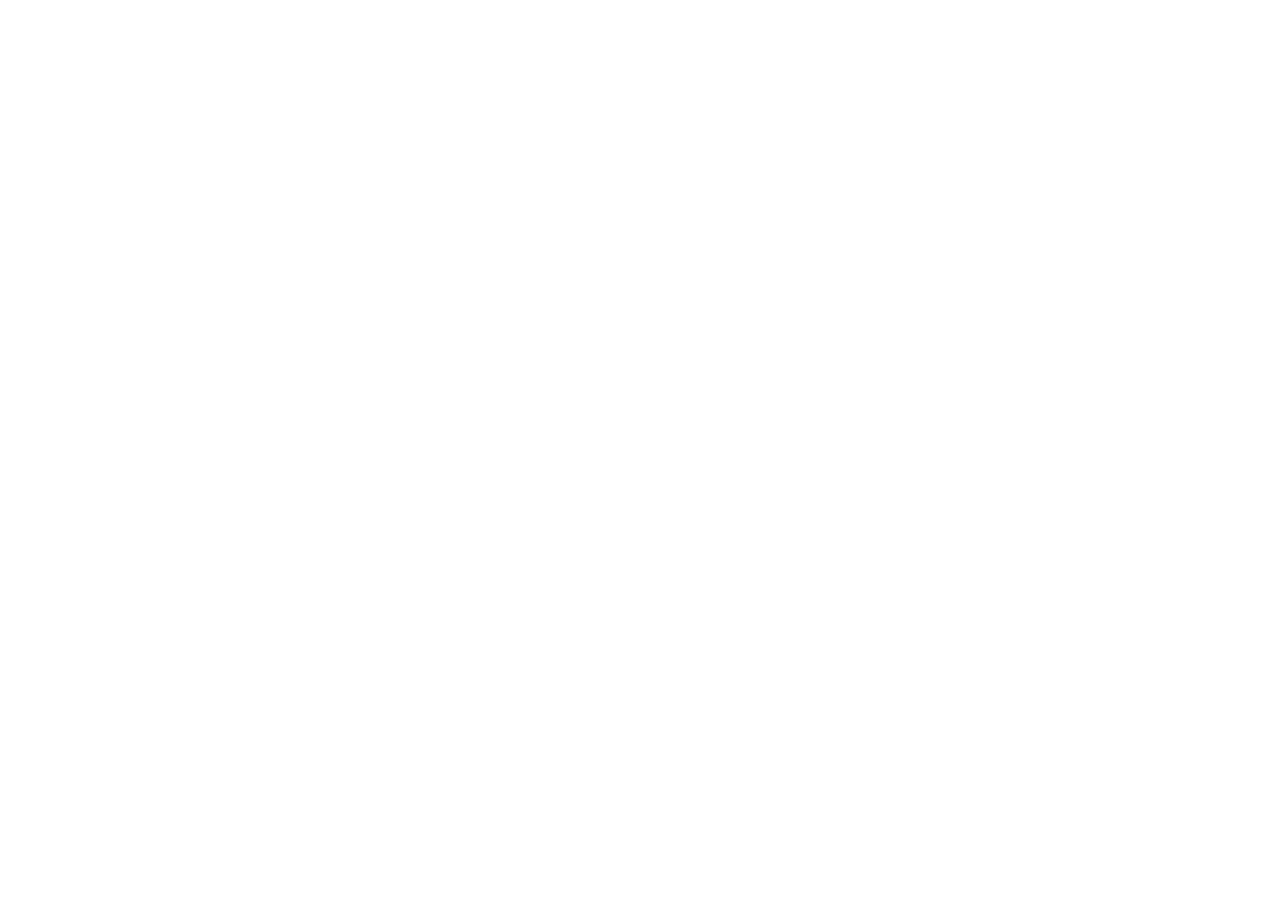
==== beginners.html @ 1d6b1e65 "created all pages required and added boilerplate template, titles and meta description" ====
<!DOCTYPE html>
<html lang="en">
<head>
    <meta charset="UTF-8">
    <meta description="A gym website with class descriptions and times">
    <meta http-equiv="X-UA-Compatible" content="IE=edge">
    <meta name="viewport" content="width=device-width, initial-scale=1.0">
    <title>Koffee & Kettlebells</title>
</head>
<body>
    
</body>
</html>
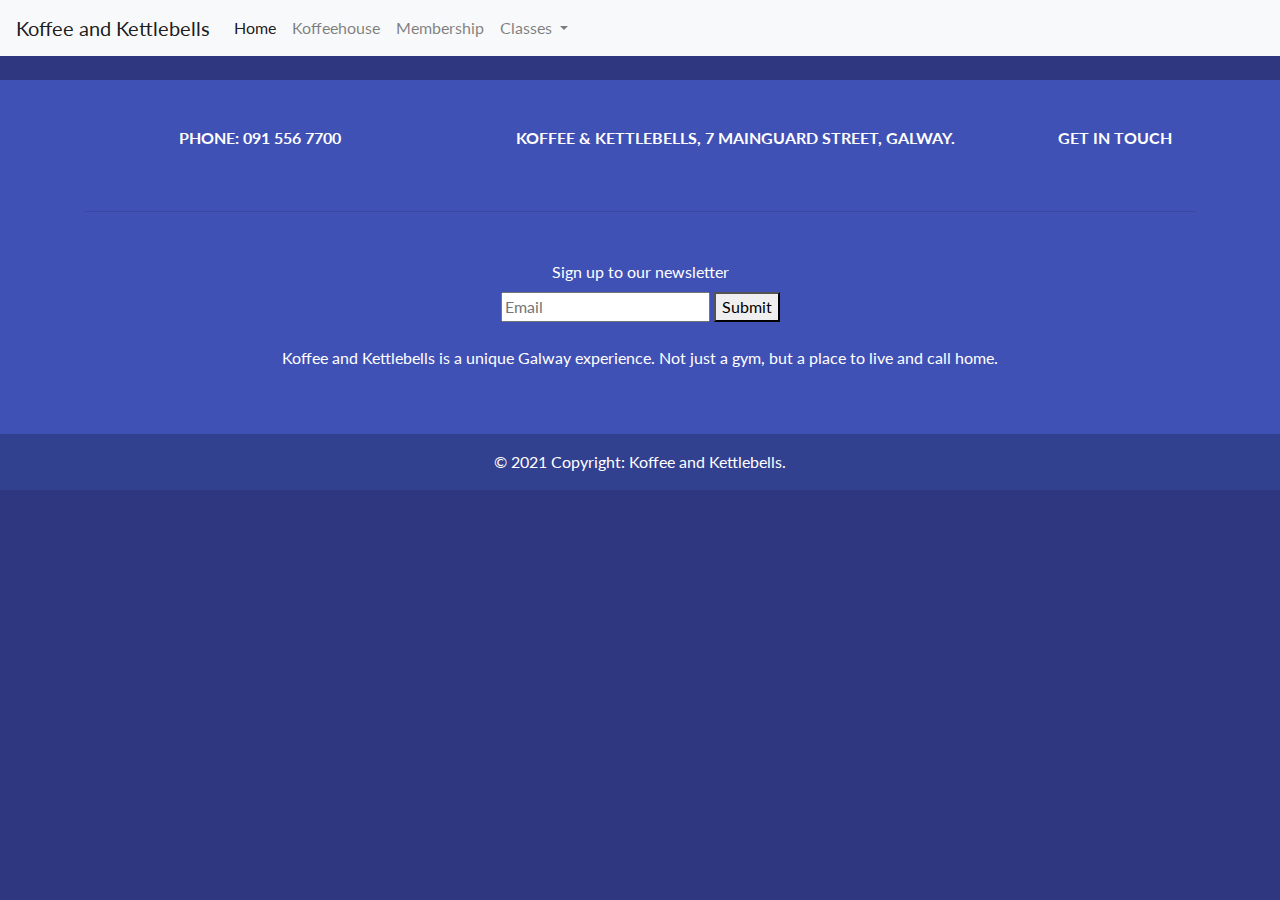
==== commit 4409fc2c: "added footer template, updated links and copied to each page" ====
--- a/beginners.html
+++ b/beginners.html
@@ -1,13 +1,127 @@
 <!DOCTYPE html>
 <html lang="en">
-<head>
-    <meta charset="UTF-8">
-    <meta description="A gym website with class descriptions and times">
-    <meta http-equiv="X-UA-Compatible" content="IE=edge">
-    <meta name="viewport" content="width=device-width, initial-scale=1.0">
-    <title>Koffee & Kettlebells</title>
-</head>
+    <head>
+        <meta charset="UTF-8">
+        <meta description="A gym website with class descriptions and times">
+        <meta http-equiv="X-UA-Compatible" content="IE=edge">
+        <meta name="viewport" content="width=device-width, initial-scale=1.0">
+        <title>Koffee & Kettlebells</title>
+        <link rel="stylesheet" href="https://use.fontawesome.com/releases/v5.6.3/css/all.css"
+        integrity="sha384-UHRtZLI+pbxtHCWp1t77Bi1L4ZtiqrqD80Kn4Z8NTSRyMA2Fd33n5dQ8lWUE00s/" crossorigin="anonymous" />
+        <link rel="stylesheet" href="https://maxcdn.bootstrapcdn.com/bootstrap/4.0.0/css/bootstrap.min.css" integrity="sha384-Gn5384xqQ1aoWXA+058RXPxPg6fy4IWvTNh0E263XmFcJlSAwiGgFAW/dAiS6JXm" crossorigin="anonymous">
+        <link href="assets/css/style.css" rel="stylesheet" type="text/css" />
+    </head>
 <body>
+    <!--HEADER -->
+    <header>
+        <nav class="navbar navbar-expand-lg navbar-light bg-light">
+            <a class="navbar-brand" href="index.html">Koffee and Kettlebells</a>
+            <button class="navbar-toggler" type="button" data-toggle="collapse" data-target="#navbarNavDropdown" aria-controls="navbarNavDropdown" aria-expanded="false" aria-label="Toggle navigation">
+                  <span class="navbar-toggler-icon"></span>
+                </button>
+            <div class="collapse navbar-collapse" id="navbarNavDropdown">
+                <ul class="navbar-nav">
+                    <li class="nav-item active">
+                        <a class="nav-link" href="index.html">Home <span class="sr-only">(current)</span></a>
+                    </li>
+                    <li class="nav-item">
+                      <a class="nav-link" href="koffeehouse.html">Koffeehouse</a>
+                    </li>
+                    <li class="nav-item">
+                      <a class="nav-link" href="membership.html">Membership</a>
+                    </li>
+                    <li class="nav-item dropdown">
+                      <a class="nav-link dropdown-toggle" href="index.html" id="navbarDropdownMenuLink" data-toggle="dropdown" aria-haspopup="true" aria-expanded="false">
+                        Classes
+                      </a>
+                      <div class="dropdown-menu" aria-labelledby="navbarDropdownMenuLink">
+                        <a class="dropdown-item" href="lunchtime.html">Lunchtime Blast</a>
+                        <a class="dropdown-item" href="kettlebells.html">Kettlebells Class</a>
+                        <a class="dropdown-item" href="beginners.html">Beginners Class</a>
+                      </div>
+                    </li>
+                </ul>
+            </div>
+        </nav>
+    </header>
+     <!--END OF HEADER-->
+
+    <!-- Footer code credit: https://mdbootstrap.com/snippets/standard/mdbootstrap/2885047?view=side-->
+    <footer class="text-center text-white" style="background-color: #3f51b5">
+        <div class="container">
+          <section class="mt-4">
+            <div class="row text-center d-flex justify-content-center pt-5">
+              <div class="col-md-4">
+                <h6 class="text-uppercase font-weight-bold">
+                  <a href="#!" class="text-white">Phone: 091 556 7700</a>
+                </h6>
+              </div>
+  
+              <div class="col-md-6">
+                <h6 class="text-uppercase font-weight-bold">
+                  <a href="#!" class="text-white"><i class="fas fa-map-marker-alt"></i> Koffee & Kettlebells,
+                      7 Mainguard Street,
+                      Galway. </p>
+                    </a>
+                </h6>
+              </div>
+  
+              <div class="col-md-2">
+                <h6 class="text-uppercase font-weight-bold">
+                  <a href="mailto:koffeeandkettlebells@gmail.com" class="text-white">Get in Touch</a>
+                </h6>
+              </div>
+            </div>
+          </section>
     
+          <hr class="my-5" />
+  
+          <section class="mb-4">
+              <div class="row d-flex justify-content-center">
+                <div class="col-lg-8">
+              <form id="cta-form" method="POST" action="https://formdump.codeinstitute.net/">
+                  <label class="cta-label">Sign up to our newsletter</label><br>
+                  <input type="email" name="email" id="cta-input" aria-describedby="cta-input" placeholder="Email" required />
+                  <button type="submit" class="cta-btn shadow-none">Submit</button>
+              </form>
+          </div>
+      </div>
+    </section>
+          <section class="mb-4">
+            <div class="row d-flex justify-content-center">
+              <div class="col-lg-8">
+                <p>
+                  Koffee and Kettlebells is a unique Galway experience. Not just a gym, but a place to live and call home.
+                </p>
+              </div>
+            </div>
+          </section>
+  <!--Social links-->
+          <section class="text-center mb-5">
+            <a href="https://www.facebook.com/" class="text-white me-4">
+              <i class="fab fa-facebook-f"></i>
+            </a>
+            <a href="https://twitter.com/?lang=en" class="text-white me-4">
+              <i class="fab fa-twitter"></i>
+            </a>
+            <a href="https://www.instagram.com/" class="text-white me-4">
+              <i class="fab fa-instagram"></i>
+            </a>
+          </section>
+  <!-- Social links -->
+        </div>
+        <!-- Copyright -->
+        <div
+             class="text-center p-3"
+             style="background-color: rgba(0, 0, 0, 0.2)"
+             >
+          © 2021 Copyright: Koffee and Kettlebells. 
+        </div>
+      </footer>
+      <!-- Footer -->   
 </body>
-</html>+</html>
+
+<script src="https://code.jquery.com/jquery-3.2.1.slim.min.js" integrity="sha384-KJ3o2DKtIkvYIK3UENzmM7KCkRr/rE9/Qpg6aAZGJwFDMVNA/GpGFF93hXpG5KkN" crossorigin="anonymous"></script>
+<script src="https://cdnjs.cloudflare.com/ajax/libs/popper.js/1.12.9/umd/popper.min.js" integrity="sha384-ApNbgh9B+Y1QKtv3Rn7W3mgPxhU9K/ScQsAP7hUibX39j7fakFPskvXusvfa0b4Q" crossorigin="anonymous"></script>
+<script src="https://maxcdn.bootstrapcdn.com/bootstrap/4.0.0/js/bootstrap.min.js" integrity="sha384-JZR6Spejh4U02d8jOt6vLEHfe/JQGiRRSQQxSfFWpi1MquVdAyjUar5+76PVCmYl" crossorigin="anonymous"></script>--- a/assets/css/style.css
+++ b/assets/css/style.css
@@ -0,0 +1,26 @@
+@import url('https://fonts.googleapis.com/css?family=Oswald|Lato:300');
+
+*   {
+    box-sizing: border-box;
+    }
+
+body {
+    font-family: Lato;
+    color: #FFFFFF;
+    background : #2e377f;
+}
+
+h2  {
+    font-family: Lato;
+    text-transform: uppercase;
+    letter-spacing: 4px;
+    color: #FFFFFF;
+    margin-left: -1%;
+    display: inline;
+ 
+}
+ #header {
+    margin: 0;
+    border-bottom: 1px solid #28306C;
+    color: #ffffff;
+}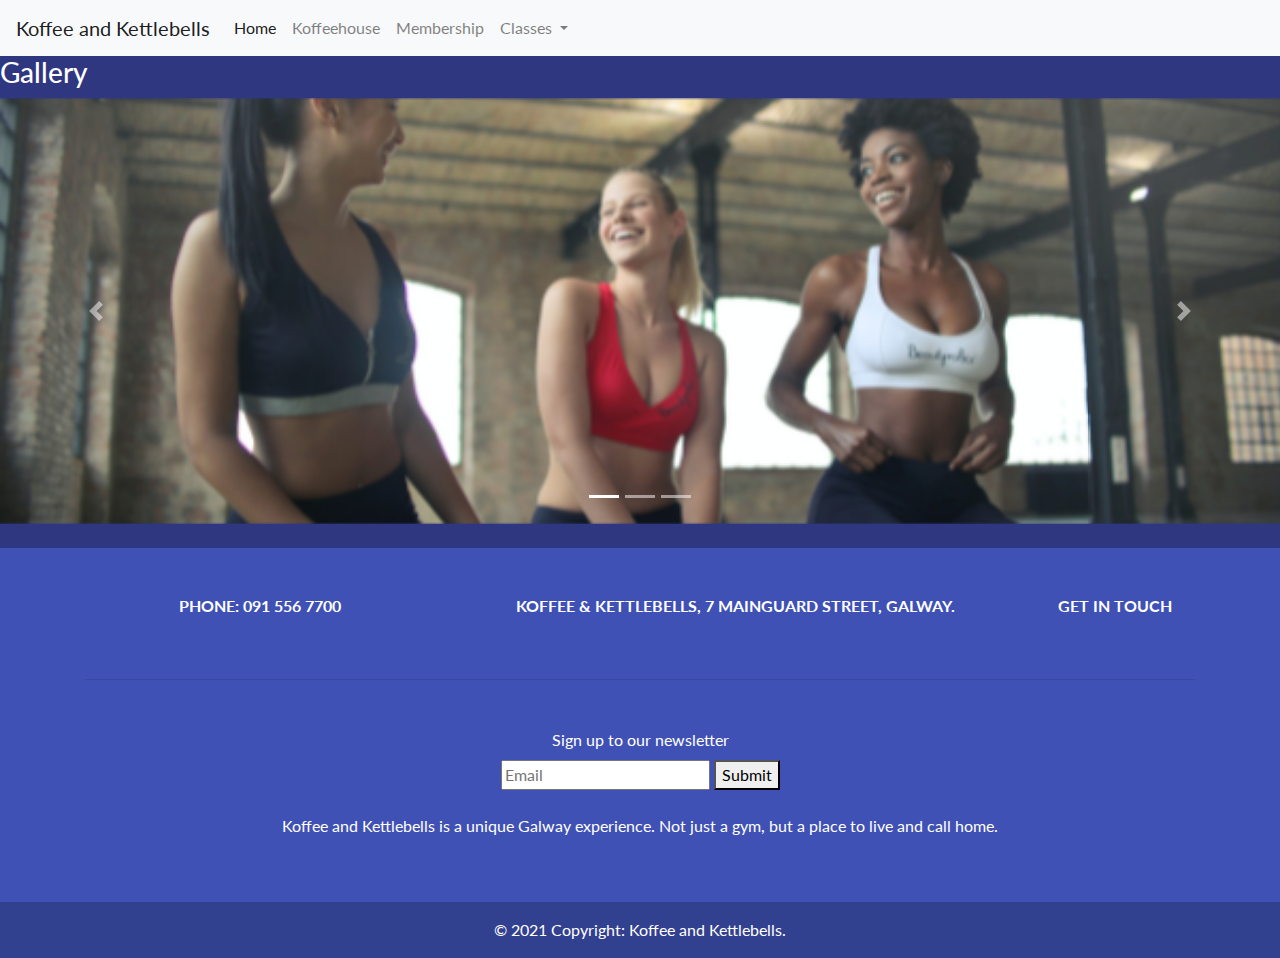
==== commit 190bbdbc: "added gallery section to beginners page" ====
--- a/beginners.html
+++ b/beginners.html
@@ -45,6 +45,39 @@
         </nav>
     </header>
      <!--END OF HEADER-->
+     <!--gallery section-->
+     <section class="gallery">
+      <div id="gallery-heading">
+        <h3>Gallery</h3>
+        <div id="carouselExampleIndicators" class="carousel slide" data-ride="carousel">
+      <ol class="carousel-indicators">
+        <li data-target="#carouselExampleIndicators" data-slide-to="0" class="active"></li>
+        <li data-target="#carouselExampleIndicators" data-slide-to="1"></li>
+        <li data-target="#carouselExampleIndicators" data-slide-to="2"></li>
+      </ol>
+      <div class="carousel-inner">
+        <div class="carousel-item active">
+          <img class="d-block w-100" src="assets/images/Gallery(13).png" active alt="First slide">
+        </div>
+        <div class="carousel-item">
+          <img class="d-block w-100" src="assets/images/Gallery(14).png" alt="Second slide">
+        </div>
+        <div class="carousel-item">
+          <img class="d-block w-100" src="assets/images/Gallery(7).png" alt="Third slide">
+        </div>
+      </div>
+      <a class="carousel-control-prev" href="#carouselExampleIndicators" role="button" data-slide="prev">
+        <span class="carousel-control-prev-icon" aria-hidden="true"></span>
+        <span class="sr-only">Previous</span>
+      </a>
+      <a class="carousel-control-next" href="#carouselExampleIndicators" role="button" data-slide="next">
+        <span class="carousel-control-next-icon" aria-hidden="true"></span>
+        <span class="sr-only">Next</span>
+      </a>
+    </div>
+    </div>
+    </section>
+     <!--end of gallery section-->
 
     <!-- Footer code credit: https://mdbootstrap.com/snippets/standard/mdbootstrap/2885047?view=side-->
     <footer class="text-center text-white" style="background-color: #3f51b5">
--- a/assets/css/style.css
+++ b/assets/css/style.css
@@ -1,26 +1,325 @@
 @import url('https://fonts.googleapis.com/css?family=Oswald|Lato:300');
 
-*   {
+* {
     box-sizing: border-box;
-    }
+}
 
 body {
     font-family: Lato;
     color: #FFFFFF;
-    background : #2e377f;
-}
-
-h2  {
+    background: #2e377f;
+}
+
+h2 {
     font-family: Lato;
     text-transform: uppercase;
     letter-spacing: 4px;
     color: #FFFFFF;
     margin-left: -1%;
     display: inline;
- 
-}
- #header {
+
+}
+
+#header {
     margin: 0;
     border-bottom: 1px solid #28306C;
     color: #ffffff;
+}
+
+/* Hero image */
+#hero-image {
+    height: 600px;
+    width: 100%;
+    background: url('assets/images/hero_image.jpg')no-repeat center center;
+    background-size: contain;
+    animation-name: hero-zoom;
+    animation-duration: 5s;
+    animation-fill-mode: forwards;
+    margin-top: 5%;
+}
+
+#hero-outer {
+    height: 600px;
+    width: 100%;
+    position: relative;
+    margin-bottom: 10%;
+}
+
+.responsive {
+    display: 100%;
+    height: auto;
+}
+
+@keyframes hero-zoom {
+    from {
+        transform: scale(1);
+    }
+
+    to {
+        transform: scale(1.1);
+    }
+}
+
+/*end of hero image*/
+
+/* SECTION THREE CLASS TIMES */
+
+#thisweek {
+    margin-top: 120px !important;
+    margin-left: 50px;
+}
+
+.column {
+    float: left;
+    width: 25%;
+    padding: 5px;
+}
+
+.row::after {
+    content: "";
+    clear: both;
+    display: table;
+}
+
+.thisweek-container {
+    position: relative;
+    width: 90%;
+}
+
+.thisweek-text {
+    background-color: #ffffff;
+    color: #28306C;
+    font-size: 16px;
+    padding: 16px 32px;
+}
+
+.image {
+    opacity: 1;
+    display: block;
+    width: 100%;
+    height: auto;
+    transition: .5s ease;
+    backface-visibility: hidden;
+}
+
+.middle {
+    transition: .5s ease;
+    opacity: 0;
+    position: absolute;
+    top: 50%;
+    left: 50%;
+    transform: translate(-50%, -50%);
+    -ms-transform: translate(-50%, -50%);
+    text-align: center;
+}
+
+.thisweek-container:hover .image {
+    opacity: 0.3;
+}
+
+.thisweek-container:hover .middle {
+    opacity: 1;
+}
+
+
+
+@media screen and (max-width: 600px) {
+    .column {
+        width: 100%;
+    }
+}
+
+/*end of class times*/
+
+/* who we are*/
+.whoweare-header {
+    text-transform: uppercase;
+    font-size: 40px;
+    font-weight: 800;
+    letter-spacing: 2px;
+    text-align: right;
+    padding-top: 5%;
+    display: inline-block;
+}
+
+.whoweare-paragraph {
+    font-weight: 500;
+    font-size: 16px;
+    margin-bottom: 40px;
+    text-align: right;
+    display: inline-block;
+}
+
+.whoweare-bg {
+    background-size: cover;
+    background-position: center center;
+    min-height: 450px;
+    margin: 0;
+}
+
+.col-whoweare {
+    position: relative;
+    min-height: 200px;
+}
+
+.whoweare-text {
+    position: absolute;
+    background-color: #FFF;
+    padding: 2.5rem;
+    border: 0px solid rgba(194, 194, 194);
+    box-shadow: 0px 2px 7px rgba(0, 0, 0, 0.15);
+    width: 80%;
+    z-index: 1;
+    overflow-x: scroll;
+    min-height: 200px;
+    max-height: 400px;
+    color: #28306C
+}
+
+.whoweare-text h3 {
+    font-weight: 700;
+    font-size: 2.5rem;
+    letter-spacing: 1px;
+}
+
+/* S2 - Our Team*/
+.ourteam-text-left .whoweare-text {
+    right: -10%;
+}
+
+.ourteam-text-left .whoweare-bg {
+    margin-left: -10%;
+}
+
+#ourteam {
+    margin-bottom: 72px;
+}
+
+#ourteam .whoweare-bg {
+    background: url('../images/our-team.png')no-repeat;
+}
+
+/* S2 - Our Community*/
+.ourcommunity-text-left .whoweare-text {
+    left: -10%;
+}
+
+.ourcommunity-text-left .whoweare-bg {
+    margin-right: -10%;
+}
+
+#ourcommunity {
+    margin-bottom: 72px;
+}
+
+#ourcommunity .whoweare-bg {
+    background: url('../images/our-community.png')no-repeat;
+}
+
+/* S2 - Our Mission*/
+.ourmission-text-left .whoweare-text {
+    right: -10%;
+}
+
+.ourmission-text-left .whoweare-bg {
+    margin-left: -10%;
+}
+
+#ourmission {
+    margin-bottom: 72px;
+}
+
+#ourmission .whoweare-bg {
+    background: url('../images/our-mission.png')no-repeat;
+}
+
+@media screen and (max-width: 400px) {
+    .whoweare-bg {
+        width: 90%;
+    }
+
+    .col-whoweare {
+        width: 90%;
+    }
+
+    .whoweare-text h3 {
+        width: 90%;
+    }
+
+    .whoweare-text {
+        width: 90%;
+    }
+}
+
+/* end of who we are*/
+
+/*Koffeehouse Page*/
+
+#koffeehouse-page{
+    margin-left: 5%;
+}
+
+#koffeehouse-heading{
+    text-align: center;
+    margin-top: 10%;
+    margin-bottom: 5%;
+}
+.center {
+  height: 100%;
+  display: flex;
+  align-items: center;
+  justify-content: center;
+  margin-bottom: 10%;
+}
+
+.menu-responsive{
+  height: auto;
+  width: 50%;
+}
+
+#koffeehouse-download{
+    text-align: center;
+    margin-bottom: 10%;
+}
+/*MEMBERSHIP PAGE */
+.column-membership {
+    float: left;
+    width: 28%;
+    background-color: #FFF;
+    padding: 2.5rem;
+    border: 0px solid rgba(194, 194, 194);
+    box-shadow: 0px 2px 7px rgba(0, 0, 0, 0.15);
+    min-height: 200px;
+    max-height: 400px;
+    color:#28306C;
+    margin: 2%}
+
+/* Clear floats after the columns */
+.row-membership:after {
+  content: "";
+  display: table;
+  clear: both;
+  padding: 5%;
+  margin-top: 5%;
+  margin-left: 5%;
+  margin-right: 5%;
+}
+@media screen and (max-width: 600px) {
+  .column-membership {
+    width: 100%;
+  }
+
+/* form */
+
+.form-section {
+    clear: both;
+    background-size: cover;
+    background-position: center;
+    height: 200px;
+    margin-left: 5%;
+    line-height: 30px;
+    word-spacing: 5px;
+    list-style: none;
+    margin-bottom: 10%;
+}
 }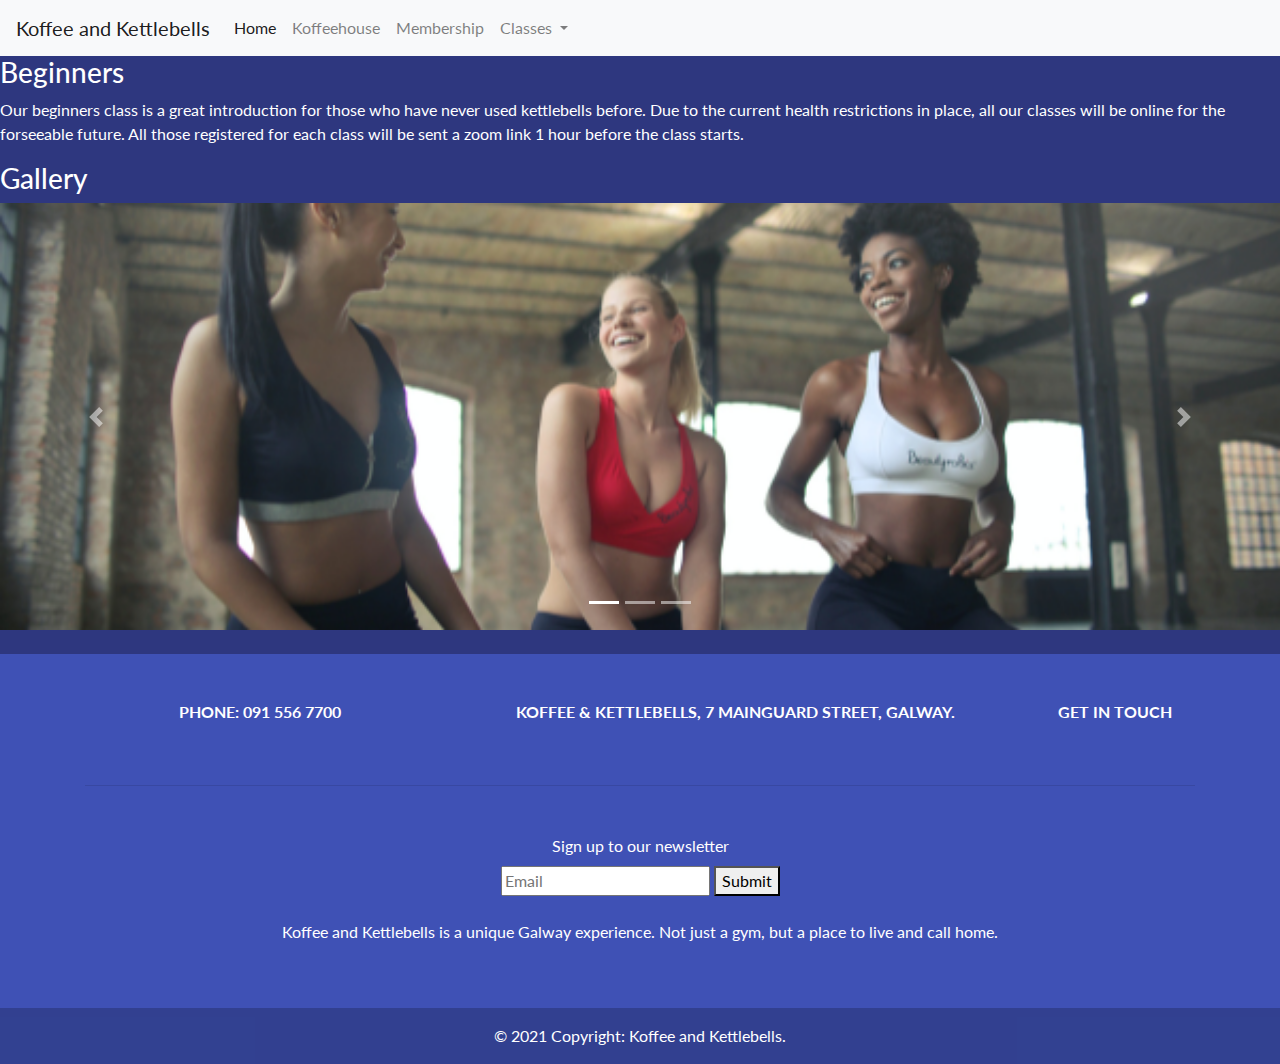
==== commit eed0ea4b: "added headers to classes pages" ====
--- a/beginners.html
+++ b/beginners.html
@@ -45,6 +45,13 @@
         </nav>
     </header>
      <!--END OF HEADER-->
+     <!--beginners header section-->
+     <section class="gallery-headers">
+      <div>
+        <h3>Beginners</h3>  
+        <p>Our beginners class is a great introduction for those who have never used kettlebells before. Due to the current health restrictions in place, all our classes will be online for the forseeable future. All those registered for each class will be sent a zoom link 1 hour before the class starts. </p> 
+      </div>
+  </section>
      <!--gallery section-->
      <section class="gallery">
       <div id="gallery-heading">
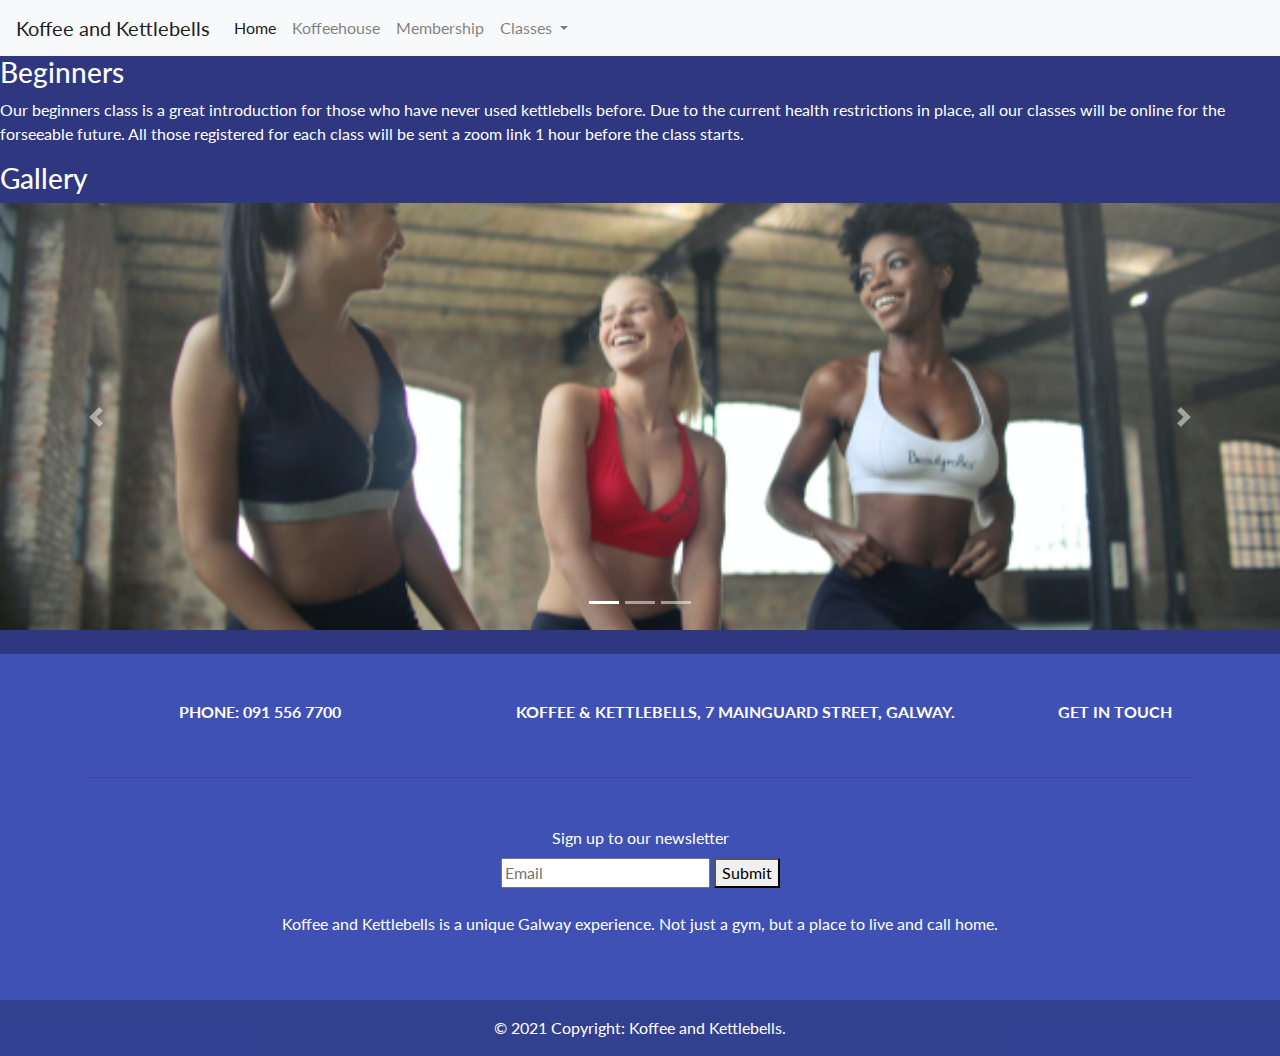
==== commit 6a4e0e30: "fixed syntax errors on beginners page" ====
--- a/beginners.html
+++ b/beginners.html
@@ -2,7 +2,7 @@
 <html lang="en">
     <head>
         <meta charset="UTF-8">
-        <meta description="A gym website with class descriptions and times">
+        <meta name="description" content="A gym website with class descriptions and times">
         <meta http-equiv="X-UA-Compatible" content="IE=edge">
         <meta name="viewport" content="width=device-width, initial-scale=1.0">
         <title>Koffee & Kettlebells</title>
@@ -64,7 +64,7 @@
       </ol>
       <div class="carousel-inner">
         <div class="carousel-item active">
-          <img class="d-block w-100" src="assets/images/Gallery(13).png" active alt="First slide">
+          <img class="d-block w-100" src="assets/images/Gallery(13).png" alt="First slide">
         </div>
         <div class="carousel-item">
           <img class="d-block w-100" src="assets/images/Gallery(14).png" alt="Second slide">
@@ -99,10 +99,10 @@
   
               <div class="col-md-6">
                 <h6 class="text-uppercase font-weight-bold">
-                  <a href="#!" class="text-white"><i class="fas fa-map-marker-alt"></i> Koffee & Kettlebells,
+                  <a href="#!"  class="text-white"><i class="fas fa-map-marker-alt"></i> Koffee & Kettlebells,
                       7 Mainguard Street,
-                      Galway. </p>
-                    </a>
+                      Galway. 
+                  </a>
                 </h6>
               </div>
   
--- a/assets/css/style.css
+++ b/assets/css/style.css
@@ -109,7 +109,6 @@
     top: 50%;
     left: 50%;
     transform: translate(-50%, -50%);
-    -ms-transform: translate(-50%, -50%);
     text-align: center;
 }
 
@@ -282,6 +281,17 @@
     margin-bottom: 10%;
 }
 /*MEMBERSHIP PAGE */
+
+.membership-heading{
+    margin-top: 2%;
+    text-align: center;
+}
+.card-membership {
+    box-shadow: 0 4px 8px 0 rgba(0, 0, 0, 0.2);
+    padding: 16px;
+    text-align: center;
+    background-color: #f1f1f1;
+  }
 .column-membership {
     float: left;
     width: 28%;
@@ -310,16 +320,21 @@
   }
 
 /* form */
-
-.form-section {
-    clear: both;
-    background-size: cover;
-    background-position: center;
-    height: 200px;
+#form-heading{
+    text-align: center;
+}
+
+.gallery-headers{
+    margin-top: 10%;
     margin-left: 5%;
-    line-height: 30px;
-    word-spacing: 5px;
-    list-style: none;
+    margin-right: 5%;
+}
+
+.gallery{
+    margin-top: 10%;
+    margin-left: 5%;
+    margin-right: 5%;
     margin-bottom: 10%;
 }
+
 }